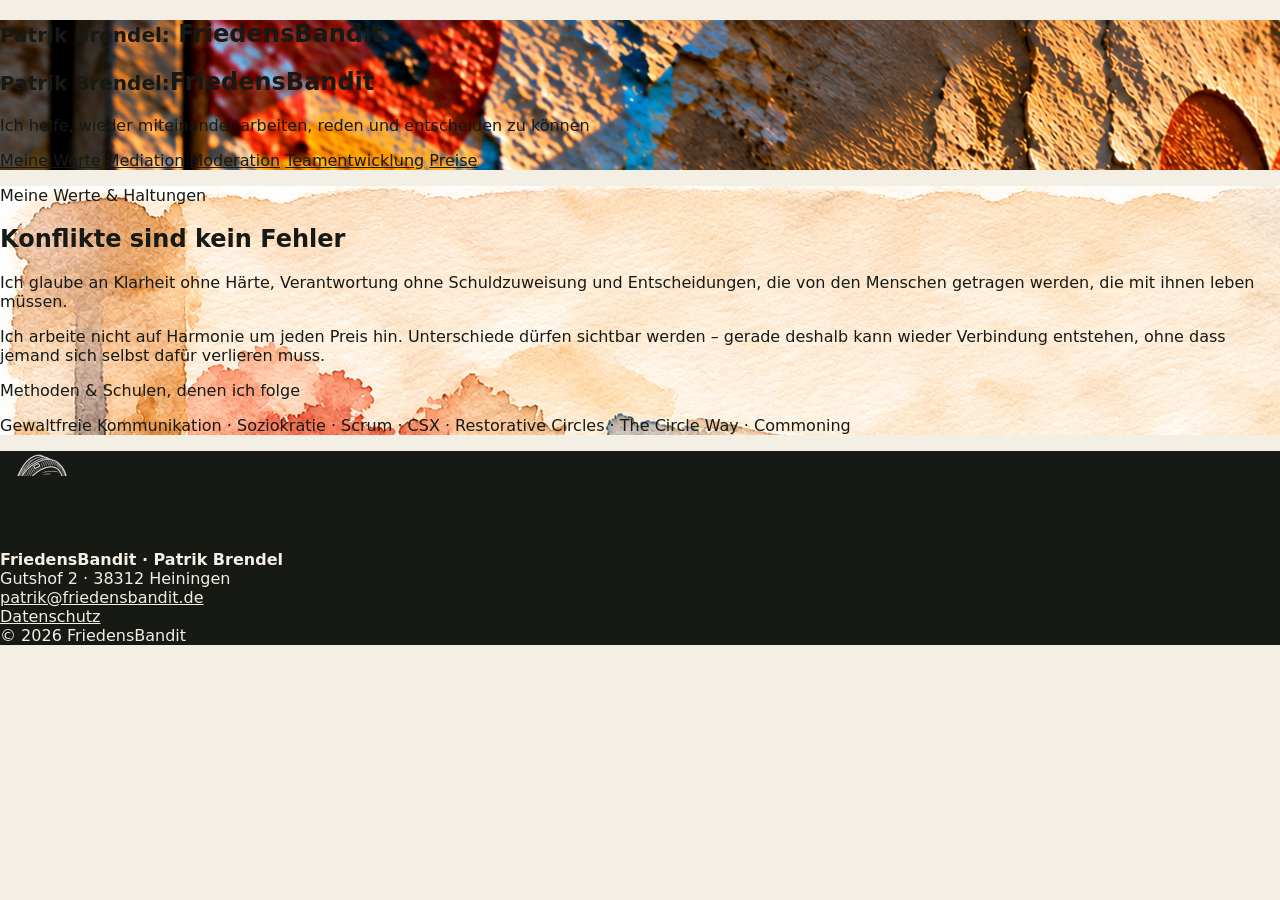
==== index.html @ dbf454b7 "Footer-Porträt als PNG einbinden" ====
<!doctype html>
<html lang="de">
<head>
  <meta charset="utf-8">
  <meta name="viewport" content="width=device-width, initial-scale=1">
  <title>FriedensBandit – Patrik Brendel</title>
  <meta name="description" content="Mediation, Moderation und Prozessbegleitung mit Patrik Brendel.">
  <link rel="stylesheet" href="style.css?v=20261105-titles-tablet">
</head>
<body>
  <main>
    <section class="unified-hero hero-values" style="background-image:url('Verwitterte Wand mit rotem Herz und Miniaturzeichnung.png')">
      <div class="unified-overlay"></div>
      <div class="unified-copy">
        <h1 class="title-desktop"><small>Patrik Brendel:</small><span> FriedensBandit</span></h1>
        <h1 class="title-mobile"><small>Patrik Brendel:</small><span>FriedensBandit</span></h1>
        <p>Ich helfe, wieder miteinander arbeiten, reden und entscheiden zu können</p>
      </div>
      
      <nav class="unified-tabs" aria-label="Hauptnavigation">
        <a href="index.html">Meine Werte</a>
        <a href="mediation.html">Mediation</a>
        <a href="moderation.html">Moderation</a>
        <a href="prozessbegleitung.html">Teamentwicklung</a>
        <a href="preise.html">Preise</a>
      </nav>
    </section>

    <section class="page-content values-section watercolor-content watercolor-values" style="background-image:url('Aquarellszene mit lachendem Maler.png')"><div class="watercolor-wash"></div><div class="content-inner values-inner">
      <div>
        <p class="eyebrow">Meine Werte & Haltungen</p>
        <h2>Konflikte sind kein Fehler</h2>
        <p>Ich glaube an Klarheit ohne Härte, Verantwortung ohne Schuldzuweisung und Entscheidungen, die von den Menschen getragen werden, die mit ihnen leben müssen.</p>
        <p>Ich arbeite nicht auf Harmonie um jeden Preis hin. Unterschiede dürfen sichtbar werden – gerade deshalb kann wieder Verbindung entstehen, ohne dass jemand sich selbst dafür verlieren muss.</p>
      </div>
      <div>
        <p class="eyebrow">Methoden & Schulen, denen ich folge</p>
        <p class="method-list">Gewaltfreie Kommunikation · Soziokratie · Scrum · CSX · Restorative Circles · The Circle Way · Commoning</p>
      </div>
    </div></section>
  </main>
<footer class="site-footer">
  <div class="compact-footer"><img class="footer-symbol" src="footer_portrait.png" alt="">
    <div><strong>FriedensBandit · Patrik Brendel</strong></div>
    <div>Gutshof 2 · 38312 Heiningen</div>
    <div><a href="mailto:patrik@friedensbandit.de">patrik@friedensbandit.de</a></div>
    <a href="datenschutz.html">Datenschutz</a>
    <div class="footer-copy">© 2026 FriedensBandit</div>
  </div>
</footer>
<script src="responsive-layout.js" defer></script>
</body>
</html>
---- style.css ----
/* FriedensBandit: eine responsive Gestaltung; keine Layout-JS-Skripte und keine Patch-Stapel. */
:root{--paper:#f3efe5;--ink:#171914;--forest:#26372d;--max:1200px;font-family:system-ui,-apple-system,"Segoe UI",sans-serif;color-scheme:light}
*,*::before,*::after{box-sizing:border-box}
html{scroll-behavior:smooth}
body{margin:0;background:var(--paper);color:var(--ink)}
img{max-width:100%}
a{color:inherit}
:focus-visible{outline:3px solid #ae7919;outline-offset:3px}
.skip-link{position:absolute;top:-120px;left:18px;background:white;padding:12px;z-index:99}.skip-link:focus{top:18px}
.hero{position:relative;isolation:isolate;display:flex;align-items:end;overflow:hidden;min-height:clamp(470px,74svh,900px);background:var(--paper)}
.hero-image{position:absolute;inset:0;width:100%;height:100%;object-fit:cover;object-position:center bottom;z-index:-2;opacity:.83}
.hero::before{content:"";position:absolute;inset:0;z-index:-1;background:linear-gradient(to bottom,rgba(243,239,229,0) 15%,rgba(243,239,229,.08) 37%,rgba(243,239,229,.72) 76%,rgba(243,239,229,.97))}
.hero-copy{width:min(100%,var(--max));margin:0 auto;padding:clamp(28px,5vw,70px) clamp(20px,5vw,76px) clamp(26px,4vw,52px)}
.hero h1{margin:0 0 16px;line-height:1.08;letter-spacing:-.035em}
.hero h1 small{font-size:clamp(1.1rem,1.75vw,1.85rem);font-weight:500;letter-spacing:0}
.hero h1 span{font-size:clamp(3rem,6vw,6.8rem);font-weight:750;overflow-wrap:anywhere}
.hero-copy p{max-width:820px;font-size:clamp(1.05rem,1.6vw,1.5rem);line-height:1.5;margin:0;text-wrap:pretty}
.primary-nav{display:grid;grid-template-columns:repeat(5,minmax(0,1fr));gap:1px;background:#c4c1b5}
.primary-nav a{display:flex;align-items:center;justify-content:center;text-align:center;min-height:66px;padding:12px 8px;background:var(--forest);color:#fff;text-decoration:none;font-size:clamp(.9rem,1.15vw,1.14rem);font-weight:600}
.primary-nav a:hover,.primary-nav a[aria-current="page"]{background:#49654e}
.story{position:relative;isolation:isolate;overflow:hidden;min-height:clamp(600px,62vw,950px);background:var(--paper)}
.story-image{position:absolute;inset:0;width:100%;height:100%;object-fit:cover;object-position:center bottom;z-index:-2;opacity:.55}
.story::before{content:"";position:absolute;inset:0;z-index:-1;pointer-events:none;background:linear-gradient(to bottom,rgba(243,239,229,.97),rgba(243,239,229,.88) 30%,rgba(243,239,229,.57) 65%,rgba(243,239,229,.22))}
.story-copy{max-width:var(--max);margin:auto;padding:clamp(56px,6vw,96px) clamp(20px,5vw,76px) clamp(110px,11vw,160px);background:transparent}
.story-copy>div,.story-copy .content-block,.story-copy .price-copy{max-width:860px;background:transparent}
.story h2{font-size:clamp(2rem,4vw,4.25rem);letter-spacing:-.035em;line-height:1.16;margin:0 0 28px;text-wrap:balance}
.story p{font-size:clamp(1.05rem,1.35vw,1.26rem);line-height:1.65;margin:0 0 18px;max-width:70ch}
.story .eyebrow{font-size:.93rem;letter-spacing:.1em;text-transform:uppercase;font-weight:700;margin-bottom:12px}
.story .values-inner{display:grid;grid-template-columns:1.1fr .9fr;gap:clamp(24px,4vw,60px);max-width:none}
.story .values-inner>div{min-width:0}
.page-preise .story p{line-height:1.5;margin-bottom:16px}
.site-footer{background:#171914;color:#f3efe5}
.footer-inner{max-width:var(--max);margin:auto;padding:40px clamp(20px,5vw,76px);display:grid;grid-template-columns:76px minmax(0,1fr) auto;gap:24px;align-items:center}
.footer-inner .footer-symbol{display:block;width:76px;height:auto}
.footer-inner p{margin:6px 0}
.footer-inner a{text-underline-offset:3px}
.footer-inner nav{display:flex;gap:15px;flex-wrap:wrap}
.footer-inner small{grid-column:2/-1}
.legal-page{max-width:900px;min-height:55svh;margin:auto;padding:65px 24px 110px}.legal-page h1{font-size:clamp(2rem,5vw,3.6rem)}.legal-page p{line-height:1.7}
@media(max-width:900px){.hero h1 span{display:block}.story .values-inner{grid-template-columns:1fr;gap:25px}.footer-inner{grid-template-columns:76px 1fr}.footer-inner nav,.footer-inner small{grid-column:1/-1}}
@media(max-width:600px){
.hero{min-height:clamp(410px,68svh,700px)}
.hero-copy{padding:32px 20px}
.hero h1 span{font-size:clamp(2.8rem,11vw,4.6rem)}
.hero h1 small{font-size:1.16rem}
.hero-copy p{font-size:1.04rem}
.primary-nav{grid-template-columns:repeat(6,minmax(0,1fr))}
.primary-nav a{min-height:52px;padding:10px 3px;font-size:.87rem}
.primary-nav a:nth-child(1){grid-column:1/4}.primary-nav a:nth-child(2){grid-column:4/7}
.primary-nav a:nth-child(3){grid-column:1/3}.primary-nav a:nth-child(4){grid-column:3/5}.primary-nav a:nth-child(5){grid-column:5/7}
.story{min-height:590px}
.story-copy{padding:55px 20px 120px}
.story::before{background:linear-gradient(to bottom,rgba(243,239,229,.97),rgba(243,239,229,.87) 48%,rgba(243,239,229,.4))}
.story h2{font-size:clamp(2rem,9vw,3.2rem)}.story p{font-size:1.04rem;line-height:1.58}
}
@media(prefers-reduced-motion:reduce){html{scroll-behavior:auto}}
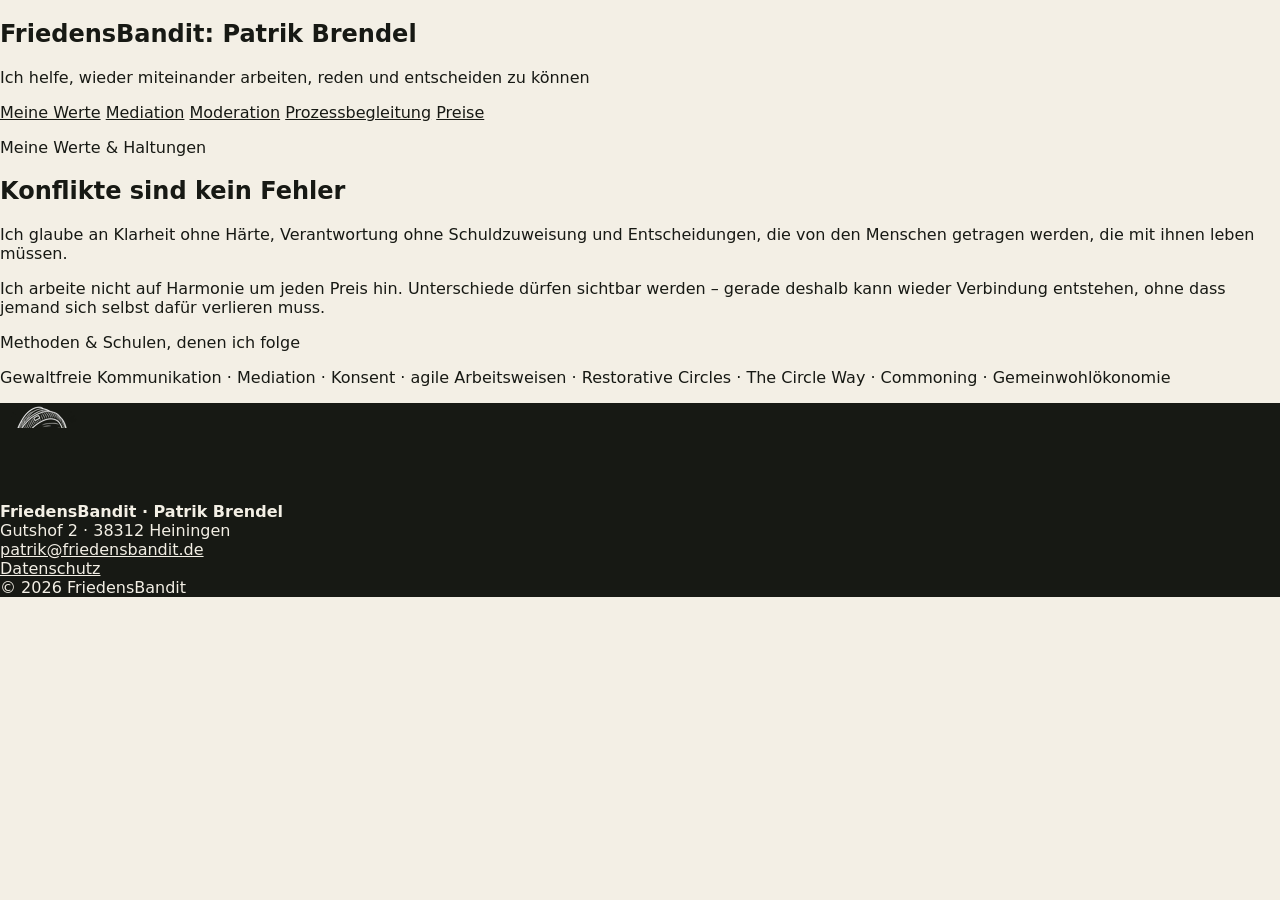
==== commit 34bbb9d3: "Footer-Porträt auf allen Seiten ergänzen" ====
--- a/index.html
+++ b/index.html
@@ -5,15 +5,14 @@
   <meta name="viewport" content="width=device-width, initial-scale=1">
   <title>FriedensBandit – Patrik Brendel</title>
   <meta name="description" content="Mediation, Moderation und Prozessbegleitung mit Patrik Brendel.">
-  <link rel="stylesheet" href="style.css?v=20261105-titles-tablet">
+  <link rel="stylesheet" href="style.css?v=20261104-1">
 </head>
 <body>
   <main>
-    <section class="unified-hero hero-values" style="background-image:url('Verwitterte Wand mit rotem Herz und Miniaturzeichnung.png')">
+    <section class="unified-hero hero-values" style="background-image:url('carrd_hintergrund_5.png')">
       <div class="unified-overlay"></div>
       <div class="unified-copy">
-        <h1 class="title-desktop"><small>Patrik Brendel:</small><span> FriedensBandit</span></h1>
-        <h1 class="title-mobile"><small>Patrik Brendel:</small><span>FriedensBandit</span></h1>
+        <h1>FriedensBandit:<span> Patrik Brendel</span></h1>
         <p>Ich helfe, wieder miteinander arbeiten, reden und entscheiden zu können</p>
       </div>
       
@@ -21,12 +20,12 @@
         <a href="index.html">Meine Werte</a>
         <a href="mediation.html">Mediation</a>
         <a href="moderation.html">Moderation</a>
-        <a href="prozessbegleitung.html">Teamentwicklung</a>
+        <a href="prozessbegleitung.html">Prozessbegleitung</a>
         <a href="preise.html">Preise</a>
       </nav>
     </section>
 
-    <section class="page-content values-section watercolor-content watercolor-values" style="background-image:url('Aquarellszene mit lachendem Maler.png')"><div class="watercolor-wash"></div><div class="content-inner values-inner">
+    <section class="page-content values-section watercolor-content watercolor-values" style="background-image:url('ChatGPT-Bild 3. Nov. 2026, 22_51_30-5.png')"><div class="watercolor-wash"></div><div class="content-inner values-inner">
       <div>
         <p class="eyebrow">Meine Werte & Haltungen</p>
         <h2>Konflikte sind kein Fehler</h2>
@@ -35,7 +34,7 @@
       </div>
       <div>
         <p class="eyebrow">Methoden & Schulen, denen ich folge</p>
-        <p class="method-list">Gewaltfreie Kommunikation · Soziokratie · Scrum · CSX · Restorative Circles · The Circle Way · Commoning</p>
+        <p class="method-list">Gewaltfreie Kommunikation · Mediation · Konsent · agile Arbeitsweisen · Restorative Circles · The Circle Way · Commoning · Gemeinwohlökonomie</p>
       </div>
     </div></section>
   </main>
@@ -48,6 +47,5 @@
     <div class="footer-copy">© 2026 FriedensBandit</div>
   </div>
 </footer>
-<script src="responsive-layout.js" defer></script>
 </body>
 </html>
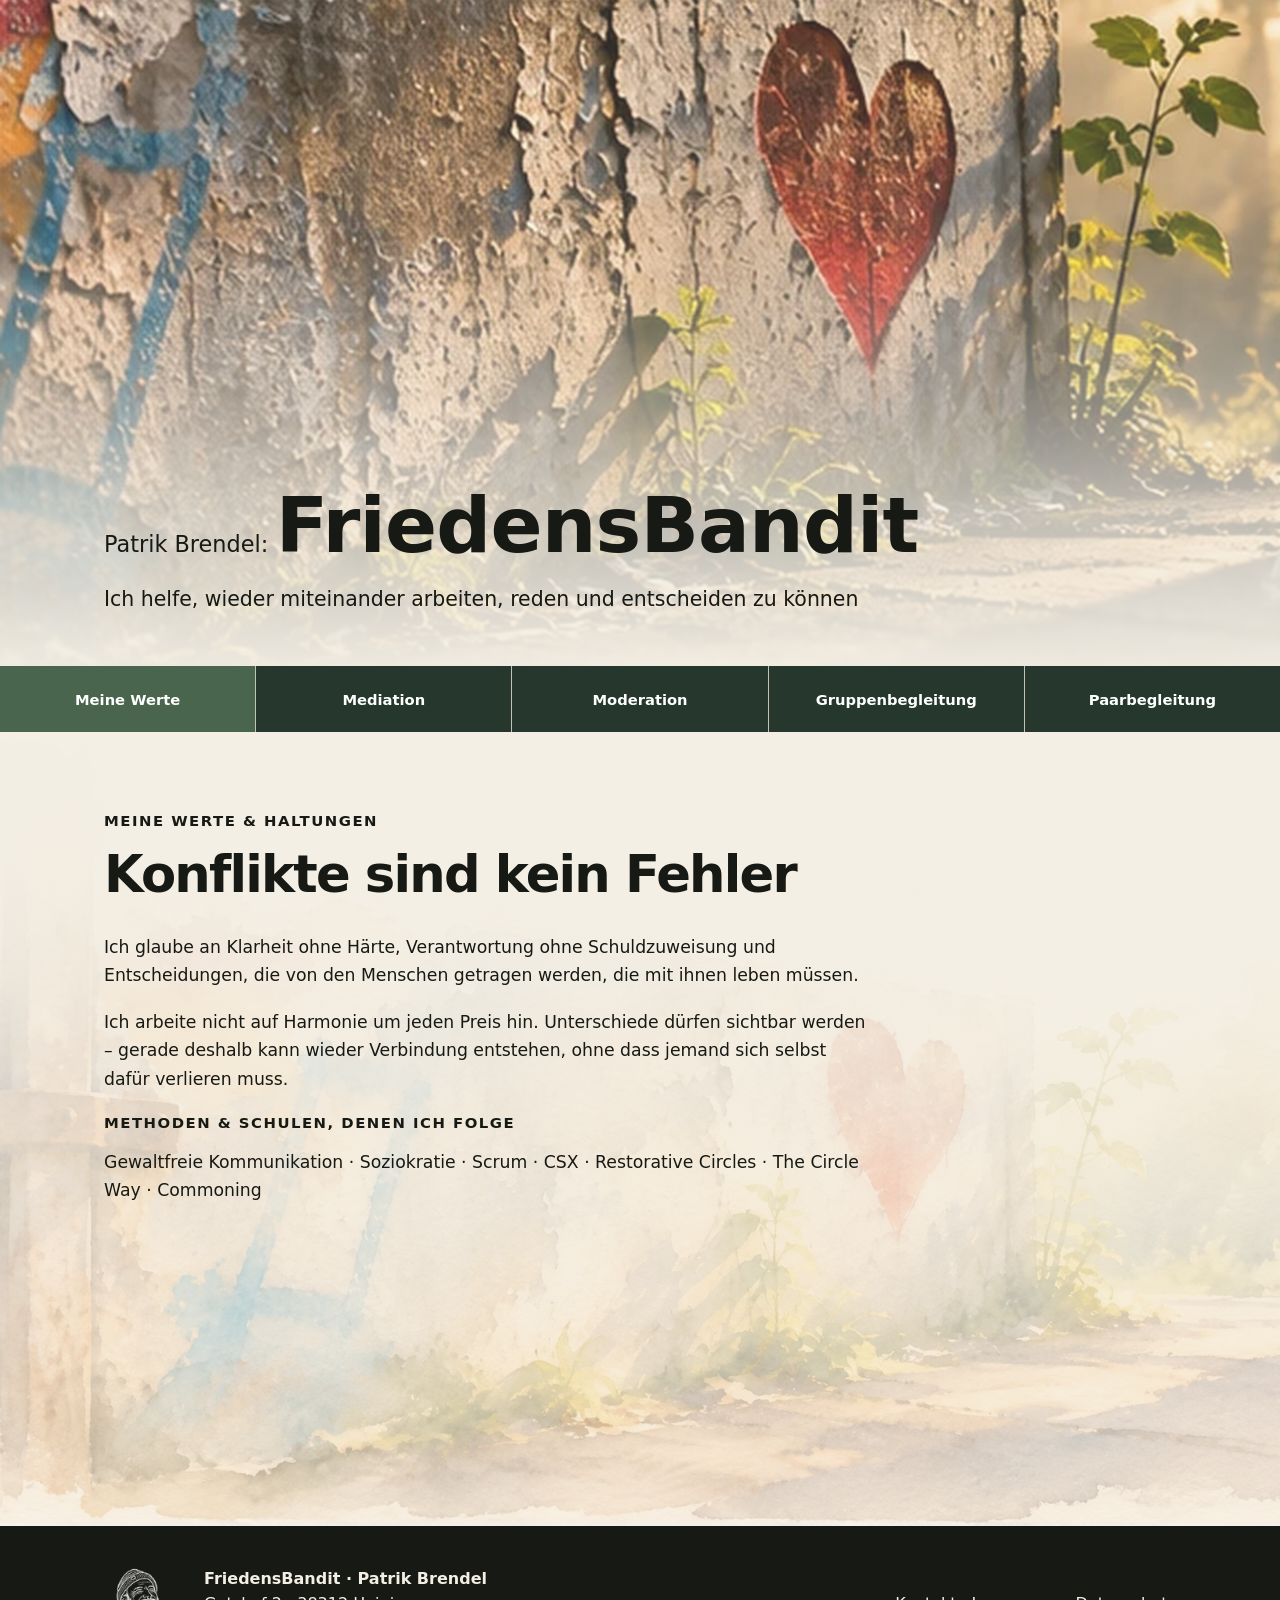
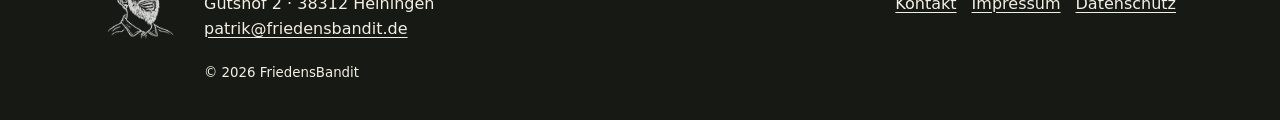
==== commit ea98413d: "Vier klare Angebote mit einheitlichem Honorar und Kennenlernen" ====
--- a/index.html
+++ b/index.html
@@ -1,31 +1,11 @@
 <!doctype html>
-<html lang="de">
-<head>
-  <meta charset="utf-8">
-  <meta name="viewport" content="width=device-width, initial-scale=1">
-  <title>FriedensBandit – Patrik Brendel</title>
-  <meta name="description" content="Mediation, Moderation und Prozessbegleitung mit Patrik Brendel.">
-  <link rel="stylesheet" href="style.css?v=20261104-1">
-</head>
-<body>
-  <main>
-    <section class="unified-hero hero-values" style="background-image:url('carrd_hintergrund_5.png')">
-      <div class="unified-overlay"></div>
-      <div class="unified-copy">
-        <h1>FriedensBandit:<span> Patrik Brendel</span></h1>
-        <p>Ich helfe, wieder miteinander arbeiten, reden und entscheiden zu können</p>
-      </div>
-      
-      <nav class="unified-tabs" aria-label="Hauptnavigation">
-        <a href="index.html">Meine Werte</a>
-        <a href="mediation.html">Mediation</a>
-        <a href="moderation.html">Moderation</a>
-        <a href="prozessbegleitung.html">Prozessbegleitung</a>
-        <a href="preise.html">Preise</a>
-      </nav>
-    </section>
-
-    <section class="page-content values-section watercolor-content watercolor-values" style="background-image:url('ChatGPT-Bild 3. Nov. 2026, 22_51_30-5.png')"><div class="watercolor-wash"></div><div class="content-inner values-inner">
+<html lang="de"><head><meta charset="utf-8"><meta name="viewport" content="width=device-width, initial-scale=1"><title>FriedensBandit – FriedensBandit</title><meta name="description" content="FriedensBandit – Patrik Brendel, Patrik Brendel"><link rel="stylesheet" href="style.css"></head>
+<body class="page-werte"><a class="skip-link" href="#inhalt">Zum Inhalt springen</a>
+<main><section class="hero" aria-labelledby="seitentitel">
+<img class="hero-image" src="bilder/herzmauer-fotografie.webp" alt="" fetchpriority="high">
+<div class="hero-copy"><h1 id="seitentitel"><small>Patrik Brendel:</small> <span>FriedensBandit</span></h1><p>Ich helfe, wieder miteinander arbeiten, reden und entscheiden zu können</p></div></section>
+<nav class="primary-nav" aria-label="Hauptnavigation"><a href="index.html" aria-current="page">Meine Werte</a><a href="mediation.html">Mediation</a><a href="moderation.html">Moderation</a><a href="prozessbegleitung.html">Gruppenbegleitung</a><a href="preise.html">Paarbegleitung</a></nav>
+<section class="story" id="inhalt" aria-label="Patrik Brendel – Inhalte"><img class="story-image" src="bilder/herzmauer-aquarell.webp" alt="" loading="lazy" decoding="async"><div class="story-copy">
       <div>
         <p class="eyebrow">Meine Werte & Haltungen</p>
         <h2>Konflikte sind kein Fehler</h2>
@@ -34,18 +14,7 @@
       </div>
       <div>
         <p class="eyebrow">Methoden & Schulen, denen ich folge</p>
-        <p class="method-list">Gewaltfreie Kommunikation · Mediation · Konsent · agile Arbeitsweisen · Restorative Circles · The Circle Way · Commoning · Gemeinwohlökonomie</p>
+        <p class="method-list">Gewaltfreie Kommunikation · Soziokratie · Scrum · CSX · Restorative Circles · The Circle Way · Commoning</p>
       </div>
     </div></section>
-  </main>
-<footer class="site-footer">
-  <div class="compact-footer"><img class="footer-symbol" src="footer_portrait.png" alt="">
-    <div><strong>FriedensBandit · Patrik Brendel</strong></div>
-    <div>Gutshof 2 · 38312 Heiningen</div>
-    <div><a href="mailto:patrik@friedensbandit.de">patrik@friedensbandit.de</a></div>
-    <a href="datenschutz.html">Datenschutz</a>
-    <div class="footer-copy">© 2026 FriedensBandit</div>
-  </div>
-</footer>
-</body>
-</html>+</main><footer class="site-footer"><div class="footer-inner"><img class="footer-symbol" src="footer_portrait.png" alt="" loading="lazy"><div><strong>FriedensBandit · Patrik Brendel</strong><p>Gutshof 2 · 38312 Heiningen</p><a href="mailto:patrik@friedensbandit.de">patrik@friedensbandit.de</a></div><nav aria-label="Rechtliches"><a href="kontakt.html">Kontakt</a><a href="impressum.html">Impressum</a><a href="datenschutz.html">Datenschutz</a></nav><small>© 2026 FriedensBandit</small></div></footer></body></html>
--- a/style.css
+++ b/style.css
@@ -54,3 +54,15 @@
 .story h2{font-size:clamp(2rem,9vw,3.2rem)}.story p{font-size:1.04rem;line-height:1.58}
 }
 @media(prefers-reduced-motion:reduce){html{scroll-behavior:auto}}
+
+/* Angebote: gleiches Honorar, klare Zeitfenster */
+.offer-content{max-width:800px}
+.offer-details,.offer-contact{margin-top:30px;padding:24px 28px;background:rgba(243,239,229,.80);border:1px solid rgba(38,55,45,.22);border-radius:14px;backdrop-filter:blur(3px)}
+.story .offer-details .eyebrow{margin:0 0 6px}
+.story .offer-price{font-size:clamp(1.8rem,3.3vw,2.7rem);font-weight:750;line-height:1.2;margin:4px 0 15px}
+.offer-price span{display:block;font-size:clamp(1rem,1.45vw,1.2rem);font-weight:500;margin-top:7px}
+.story .offer-note{font-size:.99rem;margin-top:18px}
+.offer-contact h3{font-size:clamp(1.4rem,2vw,1.9rem);margin:0 0 12px}
+.offer-button{display:inline-block;background:#26372d;color:white;text-decoration:none;padding:14px 20px;border-radius:9px;font-weight:700;margin-top:4px}
+.offer-button:hover{background:#49654e}
+@media(max-width:600px){.offer-details,.offer-contact{padding:18px 17px}}
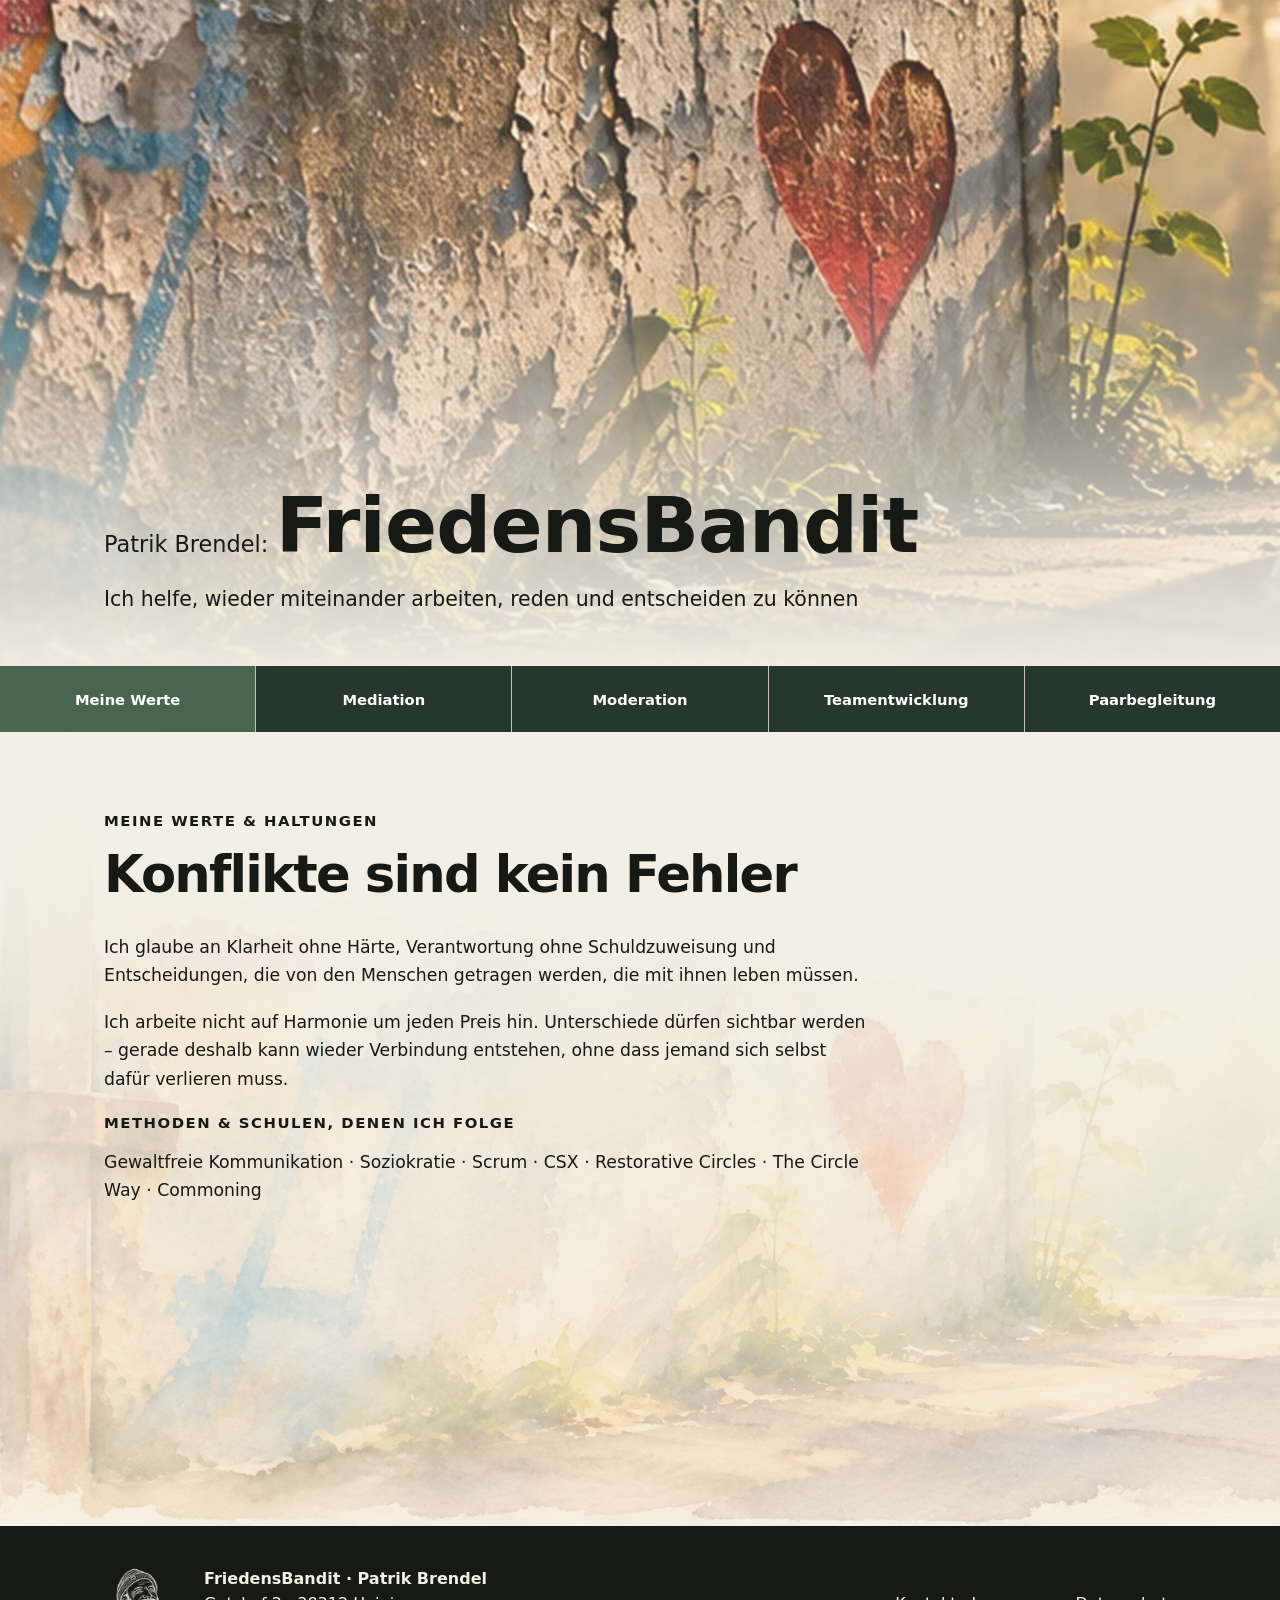
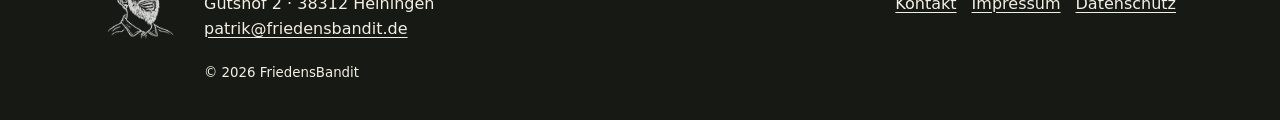
==== commit cd7fb8a1: "Allgemeine Texte erhalten, Ablauf und konkrete Angebote darunter ergänzen" ====
--- a/index.html
+++ b/index.html
@@ -4,7 +4,7 @@
 <main><section class="hero" aria-labelledby="seitentitel">
 <img class="hero-image" src="bilder/herzmauer-fotografie.webp" alt="" fetchpriority="high">
 <div class="hero-copy"><h1 id="seitentitel"><small>Patrik Brendel:</small> <span>FriedensBandit</span></h1><p>Ich helfe, wieder miteinander arbeiten, reden und entscheiden zu können</p></div></section>
-<nav class="primary-nav" aria-label="Hauptnavigation"><a href="index.html" aria-current="page">Meine Werte</a><a href="mediation.html">Mediation</a><a href="moderation.html">Moderation</a><a href="prozessbegleitung.html">Gruppenbegleitung</a><a href="preise.html">Paarbegleitung</a></nav>
+<nav class="primary-nav" aria-label="Hauptnavigation"><a href="index.html" aria-current="page">Meine Werte</a><a href="mediation.html">Mediation</a><a href="moderation.html">Moderation</a><a href="prozessbegleitung.html">Teamentwicklung</a><a href="preise.html">Paarbegleitung</a></nav>
 <section class="story" id="inhalt" aria-label="Patrik Brendel – Inhalte"><img class="story-image" src="bilder/herzmauer-aquarell.webp" alt="" loading="lazy" decoding="async"><div class="story-copy">
       <div>
         <p class="eyebrow">Meine Werte & Haltungen</p>
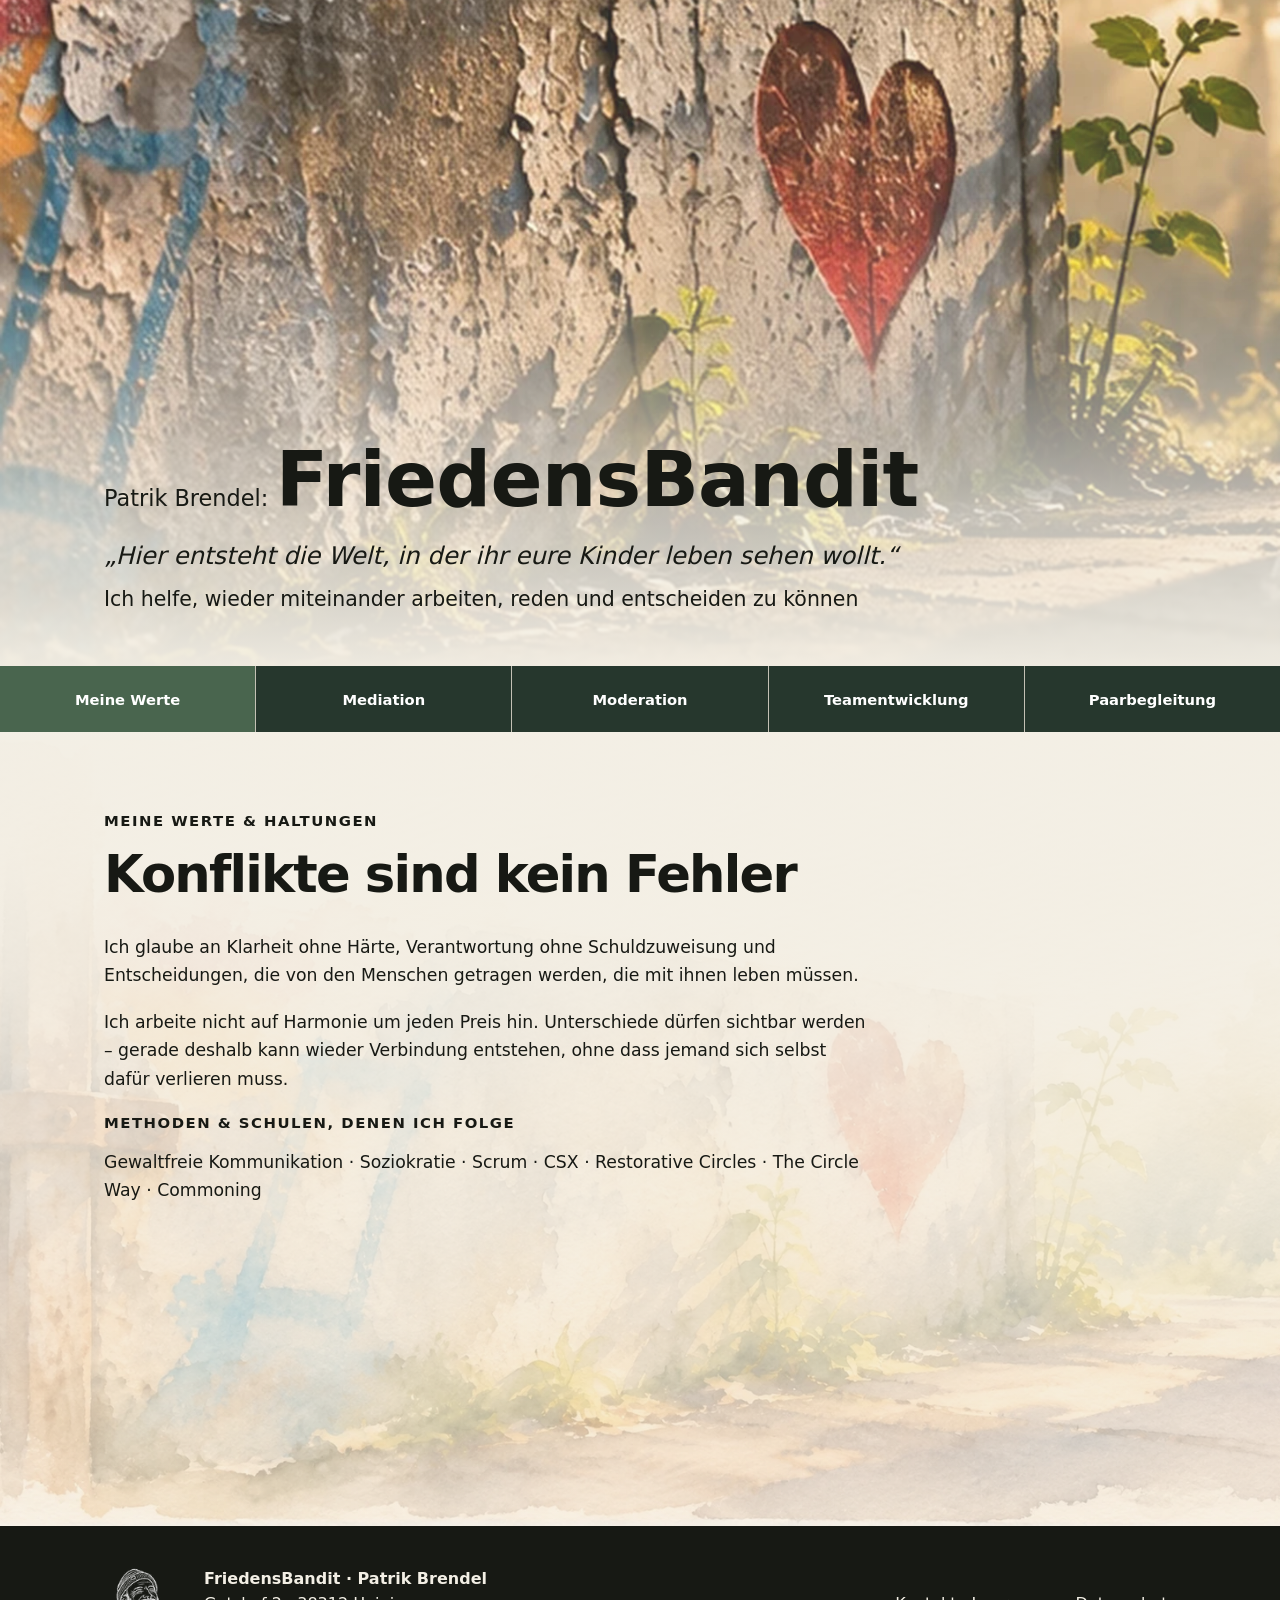
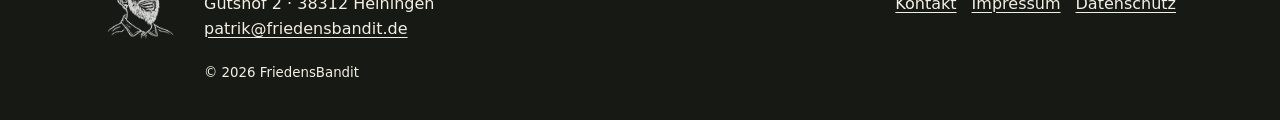
==== commit 1e91e404: "Startseite: Zitat „Hier entsteht die Welt …“ unter dem Namen ergänzt Co-Authored-By: Claude Opus 5.5" ====
--- a/index.html
+++ b/index.html
@@ -3,8 +3,8 @@
 <body class="page-werte"><a class="skip-link" href="#inhalt">Zum Inhalt springen</a>
 <main><section class="hero" aria-labelledby="seitentitel">
 <img class="hero-image" src="bilder/herzmauer-fotografie.webp" alt="" fetchpriority="high">
-<div class="hero-copy"><h1 id="seitentitel"><small>Patrik Brendel:</small> <span>FriedensBandit</span></h1><p>Ich helfe, wieder miteinander arbeiten, reden und entscheiden zu können</p></div></section>
-<nav class="primary-nav" aria-label="Hauptnavigation"><a href="index.html" aria-current="page">Meine Werte</a><a href="mediation.html">Mediation</a><a href="moderation.html">Moderation</a><a href="prozessbegleitung.html">Teamentwicklung</a><a href="preise.html">Paarbegleitung</a></nav>
+<div class="hero-copy"><h1 id="seitentitel"><small>Patrik Brendel:</small> <span>FriedensBandit</span></h1><p class="hero-quote">„Hier entsteht die Welt, in der ihr eure Kinder leben sehen wollt.“</p><p>Ich helfe, wieder miteinander arbeiten, reden und entscheiden zu können</p></div></section>
+<nav class="primary-nav" aria-label="Hauptnavigation"><a href="index.html" aria-current="page">Meine Werte</a><a href="mediation.html">Mediation</a><a href="moderation.html">Moderation</a><a href="prozessbegleitung.html">Teamentwicklung</a><a href="paarbegleitung.html">Paarbegleitung</a></nav>
 <section class="story" id="inhalt" aria-label="Patrik Brendel – Inhalte"><img class="story-image" src="bilder/herzmauer-aquarell.webp" alt="" loading="lazy" decoding="async"><div class="story-copy">
       <div>
         <p class="eyebrow">Meine Werte & Haltungen</p>
--- a/style.css
+++ b/style.css
@@ -66,3 +66,7 @@
 .offer-button{display:inline-block;background:#26372d;color:white;text-decoration:none;padding:14px 20px;border-radius:9px;font-weight:700;margin-top:4px}
 .offer-button:hover{background:#49654e}
 @media(max-width:600px){.offer-details,.offer-contact{padding:18px 17px}}
+
+.offer-content .offer-steps{margin-top:36px;max-width:800px}
+.offer-steps h3{font-size:clamp(1.5rem,2.3vw,2.2rem);margin:0 0 16px}
+.hero-copy .hero-quote{font-style:italic;margin:0 0 10px;font-size:clamp(1.15rem,1.9vw,1.7rem)}
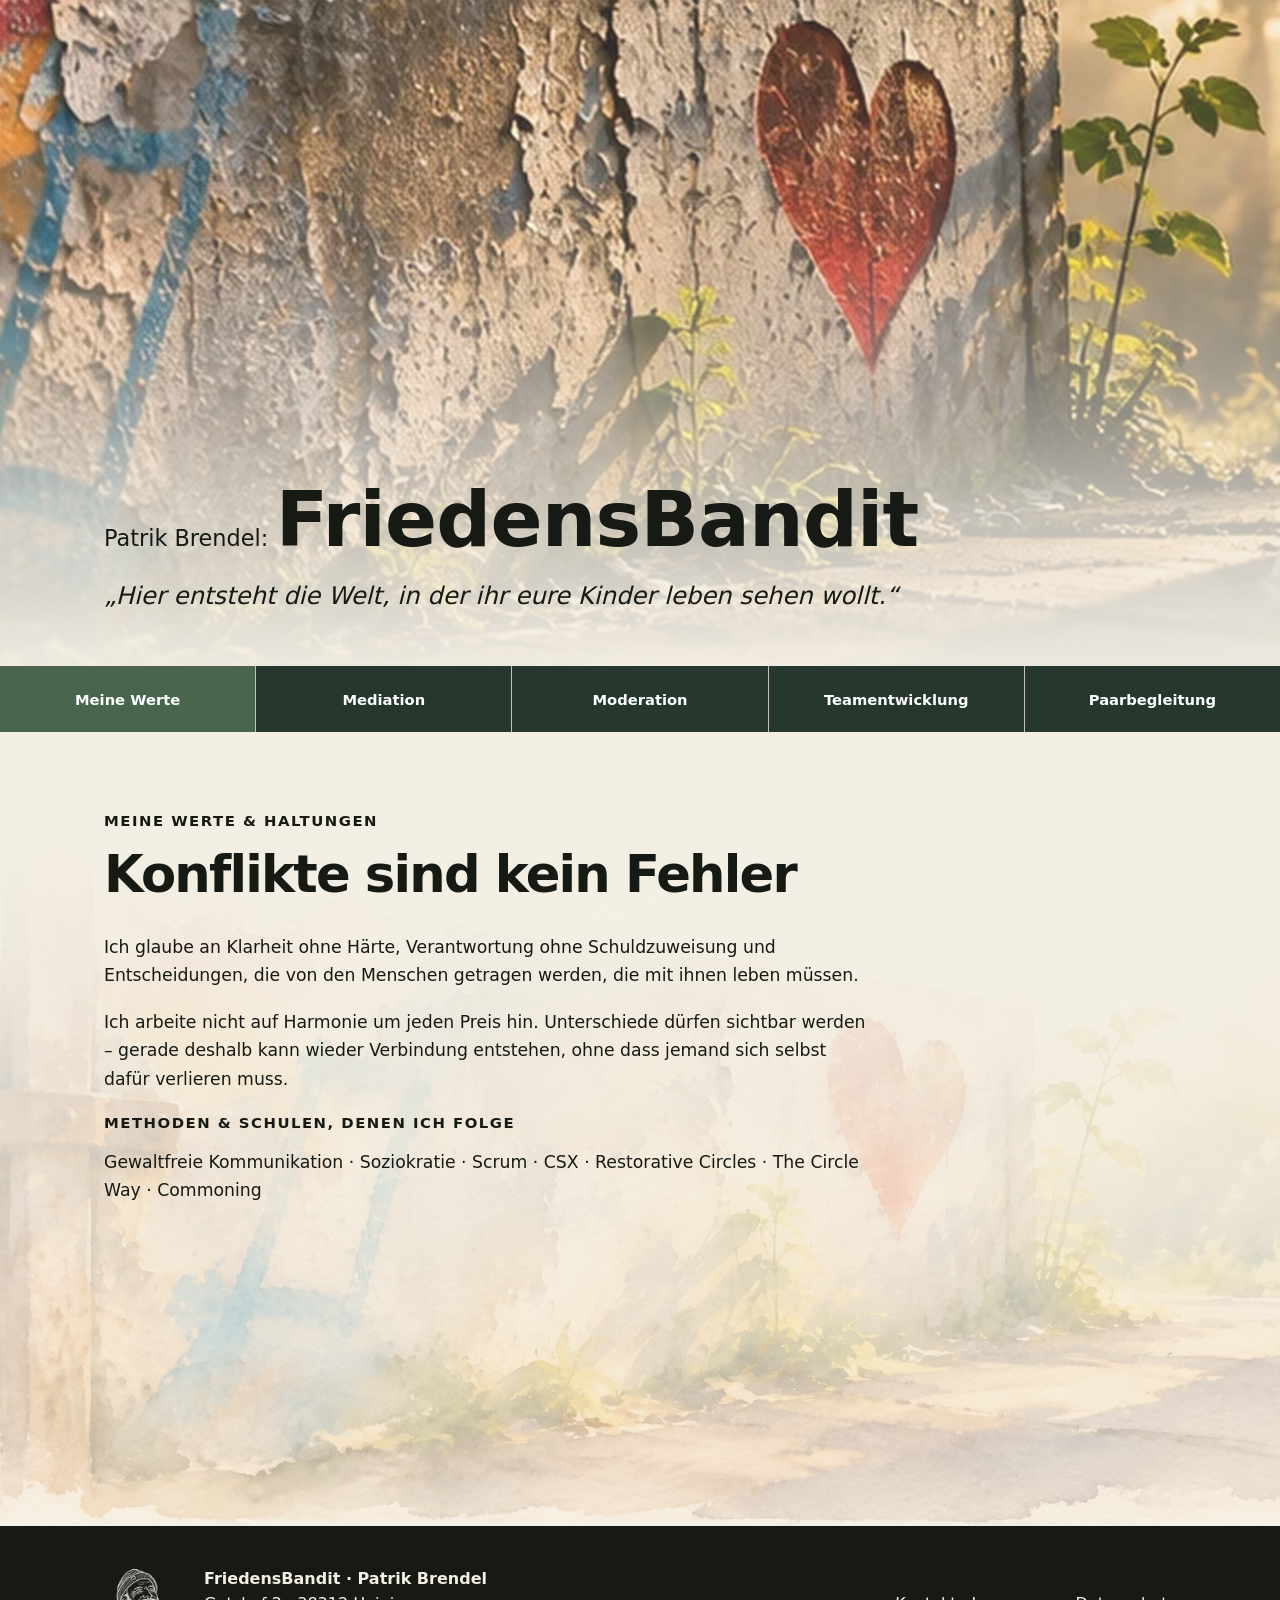
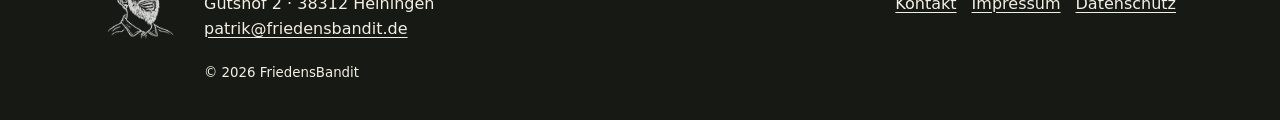
==== commit 8f5af153: "Startseite: alten Untertitel entfernt, Zitat steht allein unter dem Namen Co-Authored-By: Claude Opu" ====
--- a/index.html
+++ b/index.html
@@ -3,7 +3,7 @@
 <body class="page-werte"><a class="skip-link" href="#inhalt">Zum Inhalt springen</a>
 <main><section class="hero" aria-labelledby="seitentitel">
 <img class="hero-image" src="bilder/herzmauer-fotografie.webp" alt="" fetchpriority="high">
-<div class="hero-copy"><h1 id="seitentitel"><small>Patrik Brendel:</small> <span>FriedensBandit</span></h1><p class="hero-quote">„Hier entsteht die Welt, in der ihr eure Kinder leben sehen wollt.“</p><p>Ich helfe, wieder miteinander arbeiten, reden und entscheiden zu können</p></div></section>
+<div class="hero-copy"><h1 id="seitentitel"><small>Patrik Brendel:</small> <span>FriedensBandit</span></h1><p class="hero-quote">„Hier entsteht die Welt, in der ihr eure Kinder leben sehen wollt.“</p></div></section>
 <nav class="primary-nav" aria-label="Hauptnavigation"><a href="index.html" aria-current="page">Meine Werte</a><a href="mediation.html">Mediation</a><a href="moderation.html">Moderation</a><a href="prozessbegleitung.html">Teamentwicklung</a><a href="paarbegleitung.html">Paarbegleitung</a></nav>
 <section class="story" id="inhalt" aria-label="Patrik Brendel – Inhalte"><img class="story-image" src="bilder/herzmauer-aquarell.webp" alt="" loading="lazy" decoding="async"><div class="story-copy">
       <div>
--- a/style.css
+++ b/style.css
@@ -69,4 +69,4 @@
 
 .offer-content .offer-steps{margin-top:36px;max-width:800px}
 .offer-steps h3{font-size:clamp(1.5rem,2.3vw,2.2rem);margin:0 0 16px}
-.hero-copy .hero-quote{font-style:italic;margin:0 0 10px;font-size:clamp(1.15rem,1.9vw,1.7rem)}
+.hero-copy .hero-quote{font-style:italic;margin:0;font-size:clamp(1.15rem,1.9vw,1.7rem)}
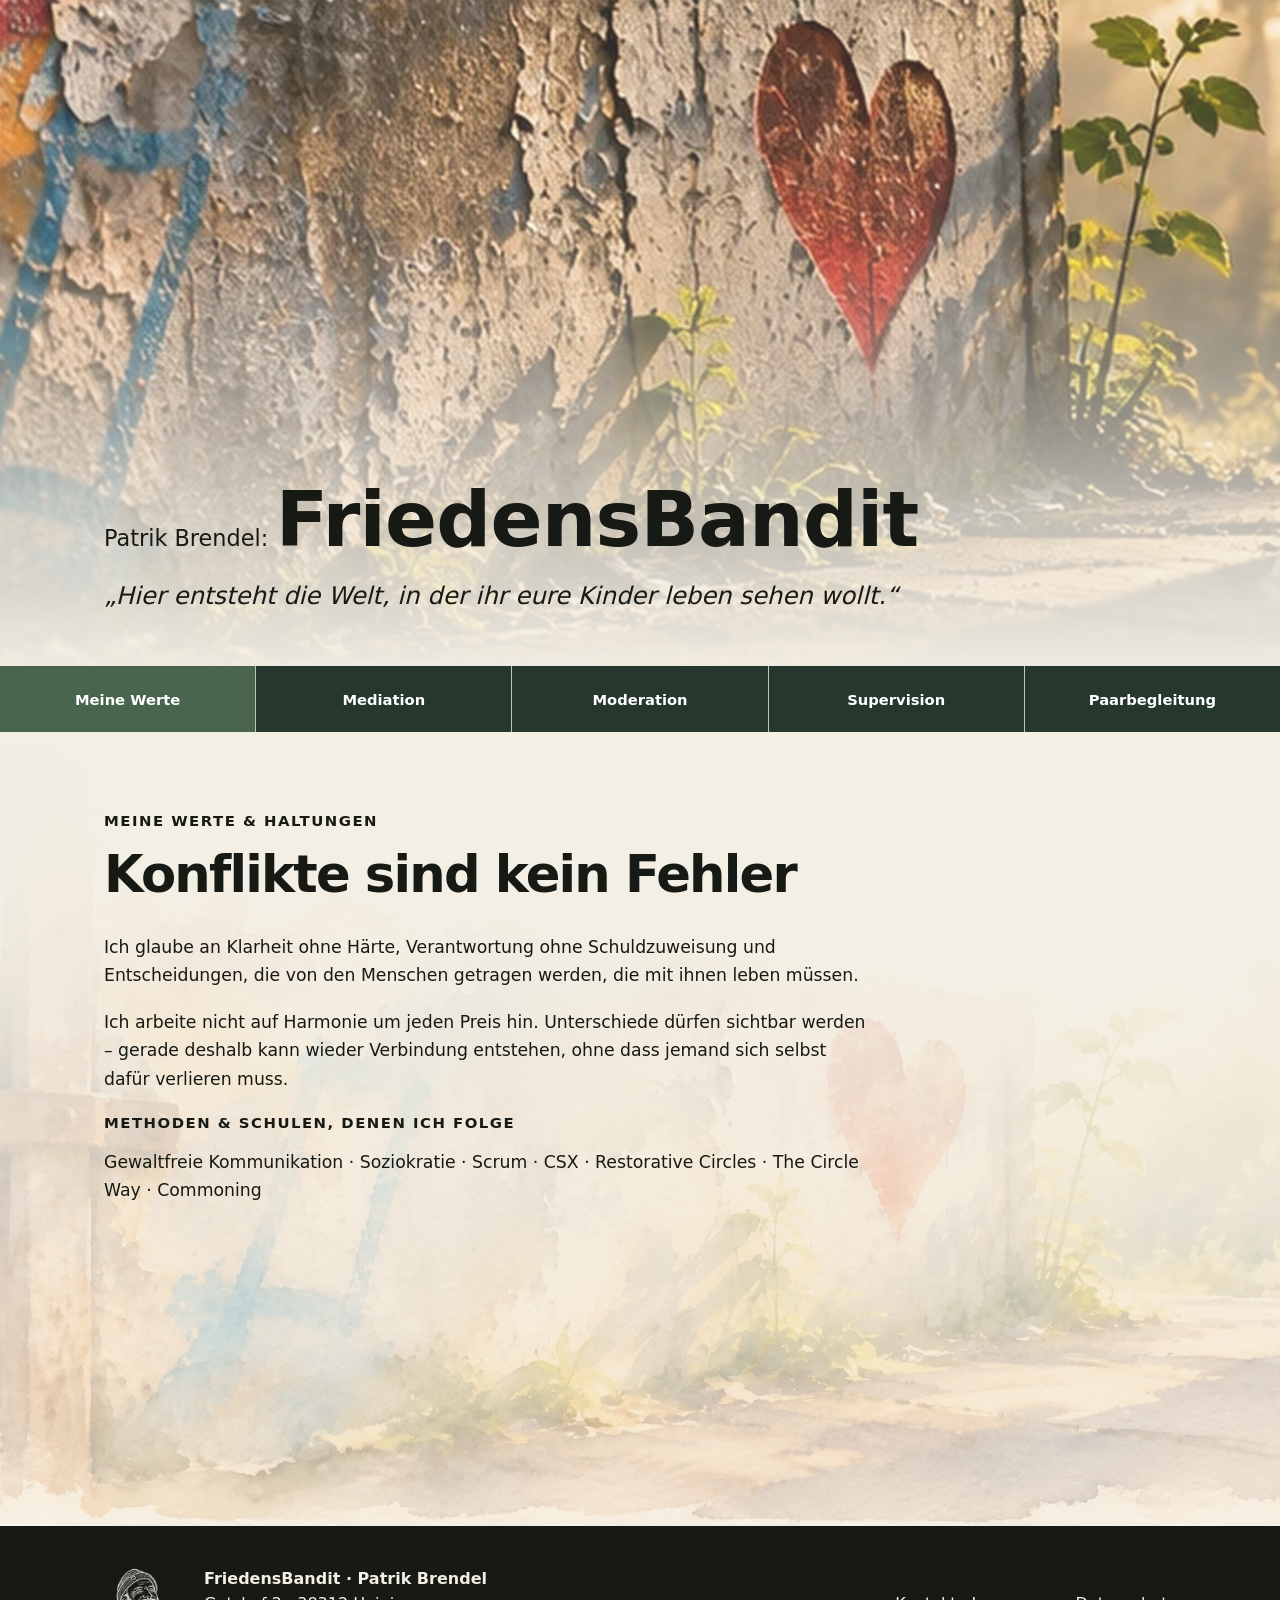
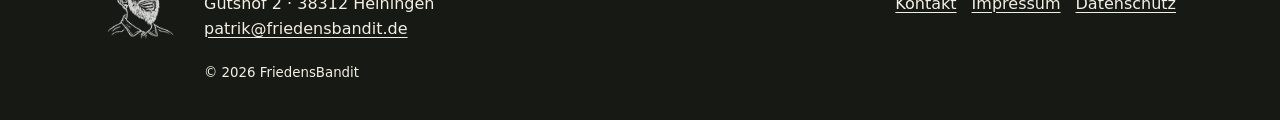
==== commit 3cc2d870: "Titel und Menüpunkt: Teamentwicklung heißt jetzt Supervision Co-Authored-By: Claude Opus 5.5 <norepl" ====
--- a/index.html
+++ b/index.html
@@ -4,7 +4,7 @@
 <main><section class="hero" aria-labelledby="seitentitel">
 <img class="hero-image" src="bilder/herzmauer-fotografie.webp" alt="" fetchpriority="high">
 <div class="hero-copy"><h1 id="seitentitel"><small>Patrik Brendel:</small> <span>FriedensBandit</span></h1><p class="hero-quote">„Hier entsteht die Welt, in der ihr eure Kinder leben sehen wollt.“</p></div></section>
-<nav class="primary-nav" aria-label="Hauptnavigation"><a href="index.html" aria-current="page">Meine Werte</a><a href="mediation.html">Mediation</a><a href="moderation.html">Moderation</a><a href="prozessbegleitung.html">Teamentwicklung</a><a href="paarbegleitung.html">Paarbegleitung</a></nav>
+<nav class="primary-nav" aria-label="Hauptnavigation"><a href="index.html" aria-current="page">Meine Werte</a><a href="mediation.html">Mediation</a><a href="moderation.html">Moderation</a><a href="prozessbegleitung.html">Supervision</a><a href="paarbegleitung.html">Paarbegleitung</a></nav>
 <section class="story" id="inhalt" aria-label="Patrik Brendel – Inhalte"><img class="story-image" src="bilder/herzmauer-aquarell.webp" alt="" loading="lazy" decoding="async"><div class="story-copy">
       <div>
         <p class="eyebrow">Meine Werte & Haltungen</p>
